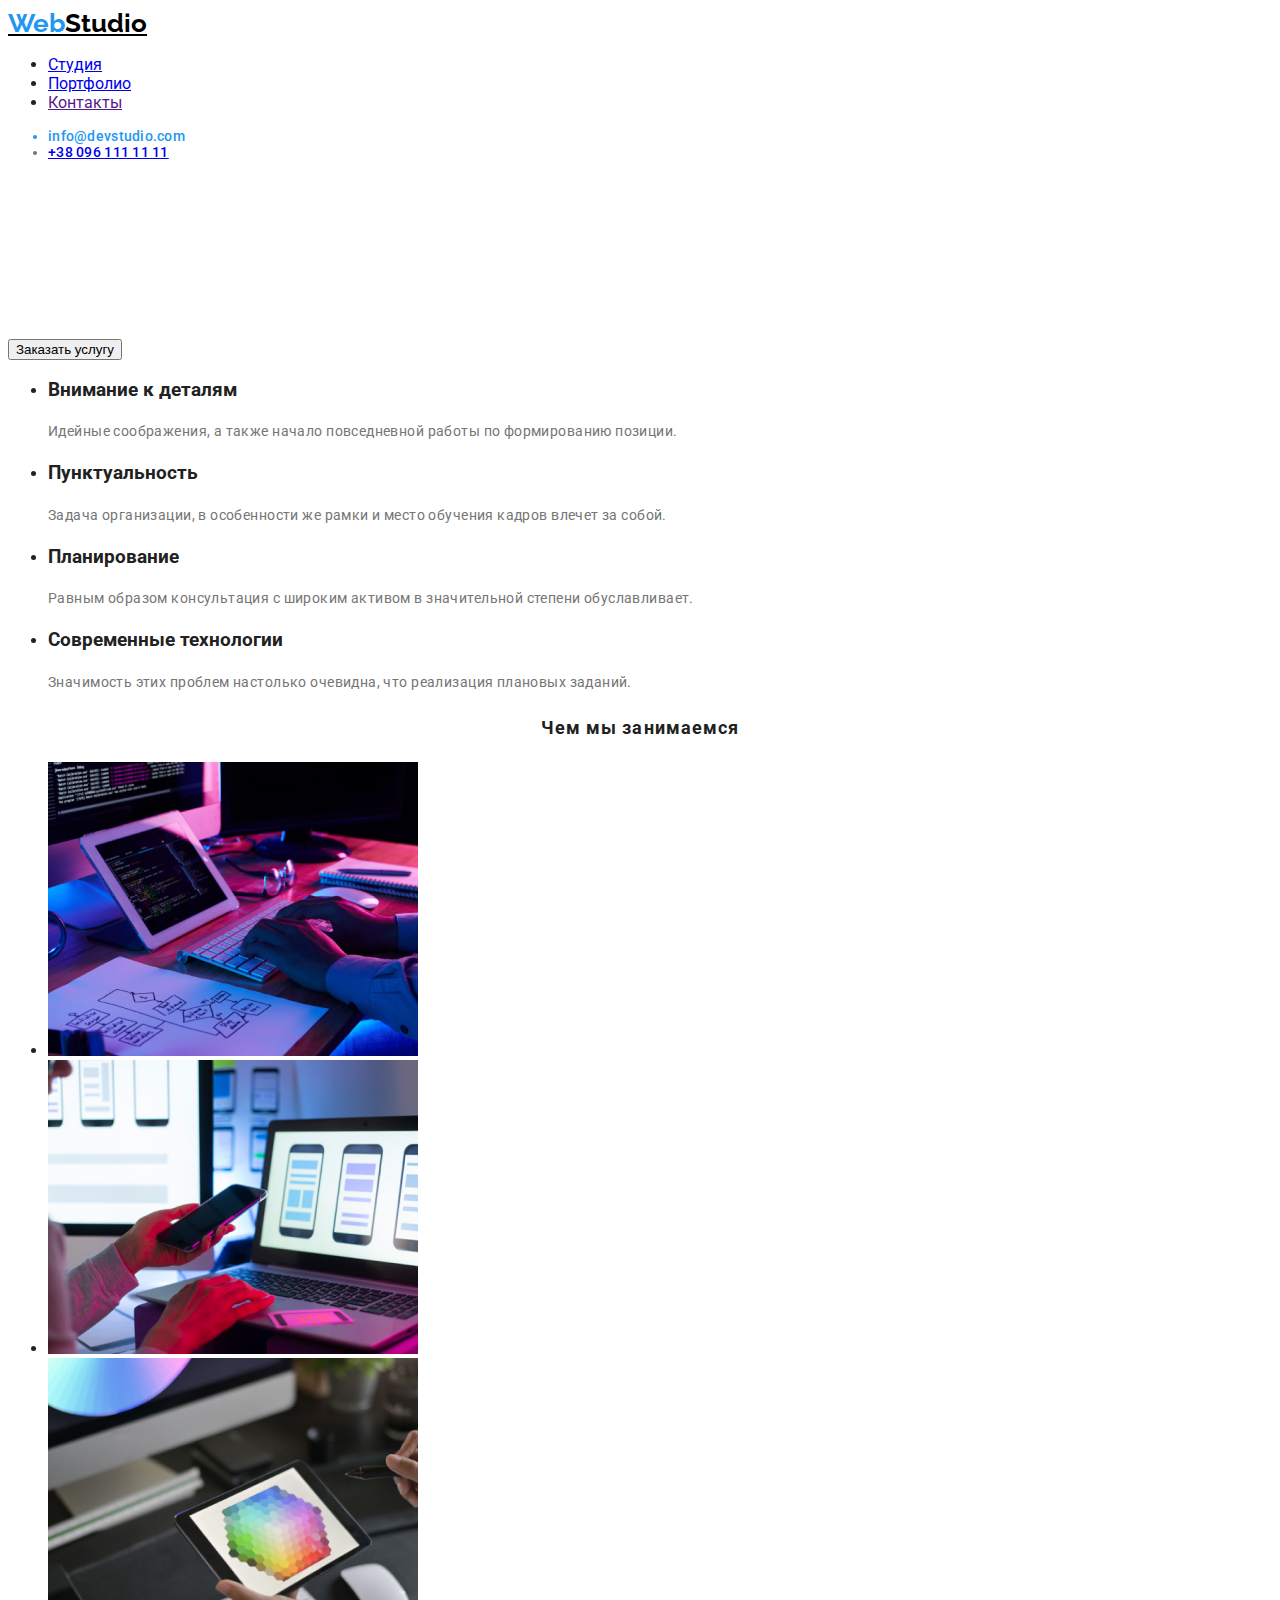
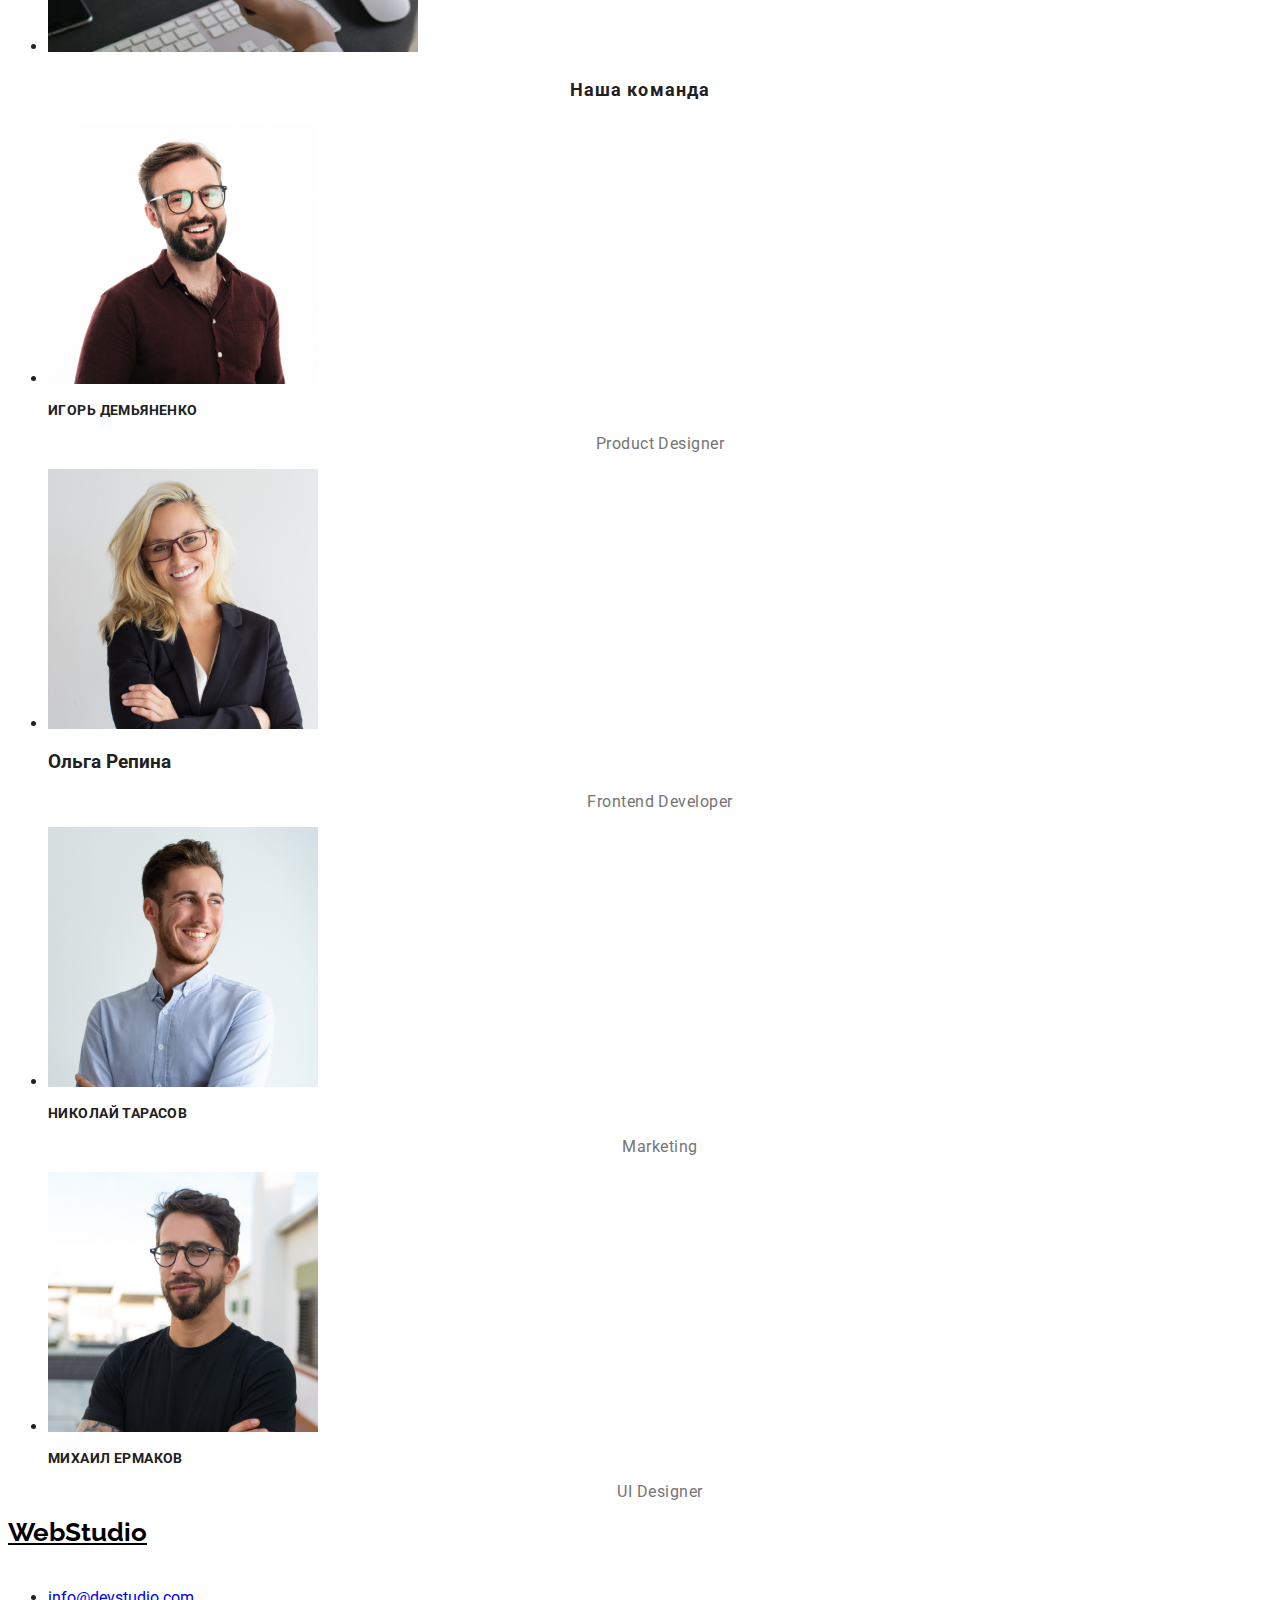
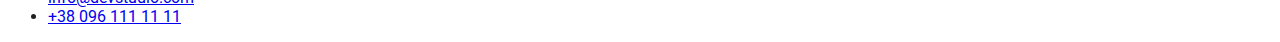
==== index.html @ 59181917 "виправлення" ====
<!DOCTYPE html>
<html lang="en">

<head>
    <meta charset="UTF-8">
    <meta name="viewport" content="width=device-width, initial-scale=1.0">
    <title>Document</title>
    <link
        href="https://fonts.googleapis.com/css2?family=Raleway:ital,wght@1,700&family=Roboto:wght@400;500;700;900&display=swap"
        rel="stylesheet">
        <link rel="stylesheet" href="./style.css">
</head>

<body>
    <header>
        <nav class="site-nav">
            <a href="" class="logo"><span>Web</span>Studio</a>
            <ul>
                <li><a href="./mack.html" class="link-teitle">Студия</a></li>
                <li><a href="./portfolio.html" class="link">Портфолио</a></li>
                <li><a href="" class="link">Контакты</a></li>
            </ul>
        </nav>
        <ul>
            <li class="web"><a href=""></a>info@devstudio.com</li>
            <li class="number"><a href="tel:+38096111111">+38 096 111 11 11</a>
        </ul>

    </header>
    <main>
        <section>
            <h1 class="box">Эффективные решения<br /> для вашего бизнеса</h1>
            <button type="button">Заказать услугу</button>
        </section>

        <section>
            <ul>
                <li>
                    <h3>Внимание к деталям</h3>
                    <p class="text">Идейные соображения, а также начало повседневной работы по формированию позиции.</p>
                </li>
                <li>
                    <h3>Пунктуальность</h3>
                    <p class="text">Задача организации, в особенности же рамки и место обучения кадров влечет за собой.
                    </p>
                </li>
                <li>
                    <h3>Планирование</h3>
                    <p class="text">Равным образом консультация с широким активом в значительной степени обуславливает.
                    </p>
                </li>
            </ul>
            <ul>
                <li>
                    <h3>Современные технологии</h3>
                    <p class="text">Значимость этих проблем настолько очевидна, что реализация плановых заданий.</p>
                </li>
            </ul>
        </section>
        <section>
            <h2 class="flix">Чем мы занимаемся</h2>
            <ul>
                <li><img src="/image/img1.png" alt="Чем мы занимаемся" width="370"></li>
                <li><img src="/image/img2.jpg" alt="Чем мы занимаемся" width="370"></li>
                <li><img src="/image/img3.jpg" alt="Чем мы занимаемся" width="370"></li>

            </ul>
        </section>

        <section>
            <h2 class="flix">Наша команда</h2>
            <ul>
                <li>
                    <img src="/image/img5.jpg" alt="Product Designer" width="270">
                    <h3 class="bubluk">Игорь Демьяненко</h3>
                    <p class="comment">Product Designer</p>
                </li>


                <li>
                    <img src="/image/img6.jpg" alt="Frontend Developer" width="270">
                    <h3>Ольга Репина</h3>
                    <p class="comment">Frontend Developer</p>
                </li>

                <li>
                    <img src="/image/img7.jpg" alt="Marketing" width="270">
                    <h3 class="bubluk">Николай Тарасов</h3>
                    <p class="comment">Marketing</p>
                </li>

                <li>
                    <img src="/image/img8.jpg" alt="Marketing" width="270">

                    <h3 class="bubluk">Михаил Ермаков</h3>
                    <p class="comment">UI Designer</p>
                </li>
            </ul>
        </section>

    </main>



    <footer>
        <a href="" class="logo">WebStudio</a>
        <address>г. Киев, пр-т Леси Украинки, 26</address>

        <ul class="content">

            <li>
                <a href="mailto:info@devstudio.com">info@devstudio.com</a>
            </li>
            <li>
                <a href="tel:+38096111111">+38 096 111 11 11</a>
            </li>



        </ul>

    </footer>
</body>

</html>
---- style.css ----
body {
  list-style: none;
  font-family: Roboto, sans-serif;
  color: #212121;
  font-style: normal;
  font-weight: normal;
}
.logo {
  color: black;
  font-family: Raleway, sans-serif;
  font-weight: bold;
  font-size: 26px;
  line-height: 31px;
}
.button {
  color: aliceblue;
  background: #2196f3;
  font-weight: 900;
  font-size: 44px;
  line-height: 60px;
  text-align: center;
  letter-spacing: 0.06em;
  text-transform: uppercase;
}
.link-teitle {
  color: 2196f3;
}
.site {
  font-weight: 500;
  font-size: 14px;
  line-height: 16px;
  letter-spacing: 0.02em;
}
.bubluk {
  font-weight: bold;
  font-size: 14px;
  line-height: 16px;
  letter-spacing: 0.03em;
  text-transform: uppercase;

  color: #212121;
}
.text {
  font-size: 14px;
  line-height: 24px;
  letter-spacing: 0.03em;
  color: #757575;
}
.web {
  font-weight: 500;
  font-size: 14px;
  line-height: 16px;
  letter-spacing: 0.02em;

  color: #2196f3;
}
.number {
  font-weight: 500;
  font-size: 14px;
  line-height: 16px;
  letter-spacing: 0.02em;

  color: #757575;
}

.comment {
  font-size: 16px;
  line-height: 19px;
  text-align: center;
  letter-spacing: 0.03em;
  color: #757575;
}
address {
  font-size: 14px;
  line-height: 24px;
  letter-spacing: 0.03em;
  color: #ffffff;
}
.flix {
  font-size: 36px;
  line-height: 42px;
  text-align: center;
  letter-spacing: 0.03em;

  color: #212121;
}
.box {
  font-weight: 900;
  font-size: 44px;
  line-height: 60px;

  text-align: center;
  letter-spacing: 0.06em;
  text-transform: uppercase;

  color: #ffffff;
}
.flix {
  font-weight: bold;
  font-size: 18px;
  line-height: 36px;

  letter-spacing: 0.06em;

  color: #212121;
}
.information {
  font-weight: normal;
  font-size: 16px;
  line-height: 30px;

  letter-spacing: 0.03em;

  color: #757575;
}
.cotent {
  font-weight: normal;
  font-size: 14px;
  line-height: 24px;

  letter-spacing: 0.03em;

  color: rgba(255, 255, 255, 0.6);
}
span {
  color: #2196f3;
}

.flix-box {
  font-family: Roboto, sans-serif;
  font-style: normal;
  font-weight: bold;
  font-size: 18px;
  line-height: 36px;

  letter-spacing: 0.06em;

  color: #212121;
}
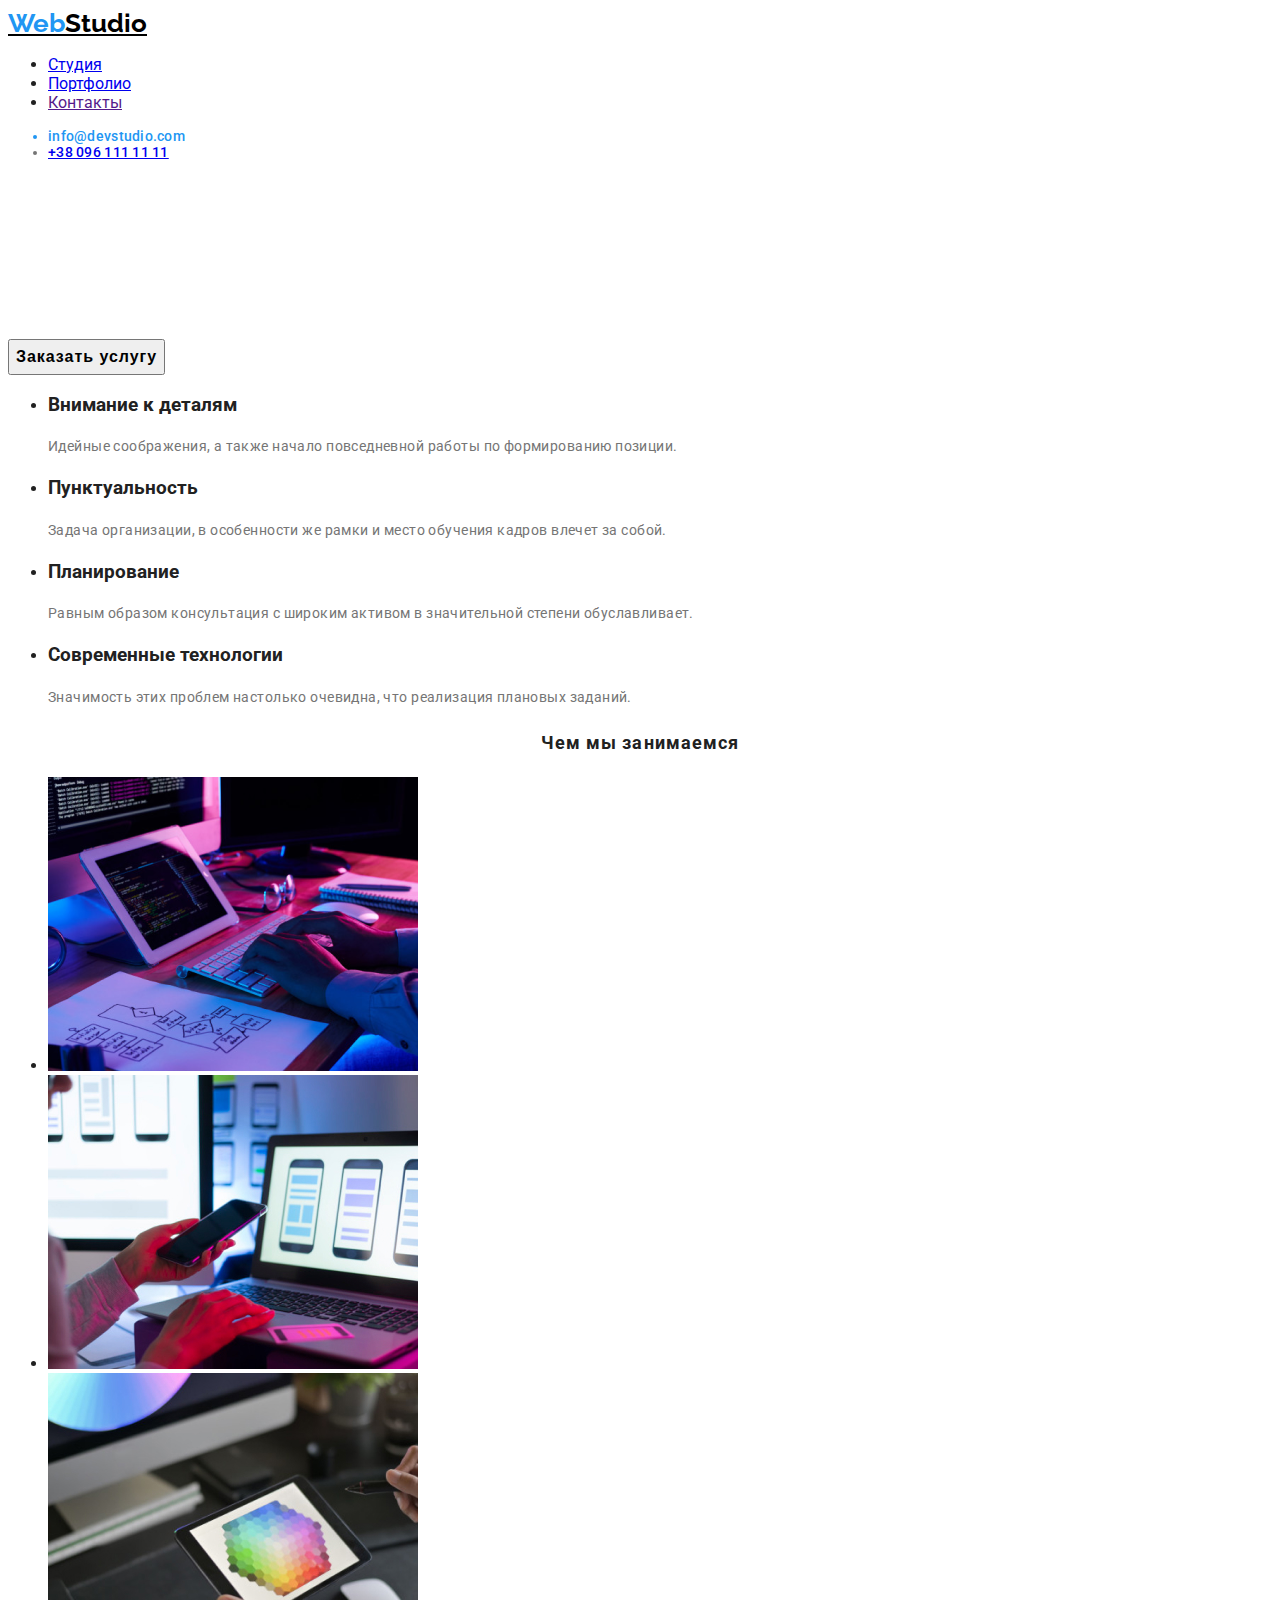
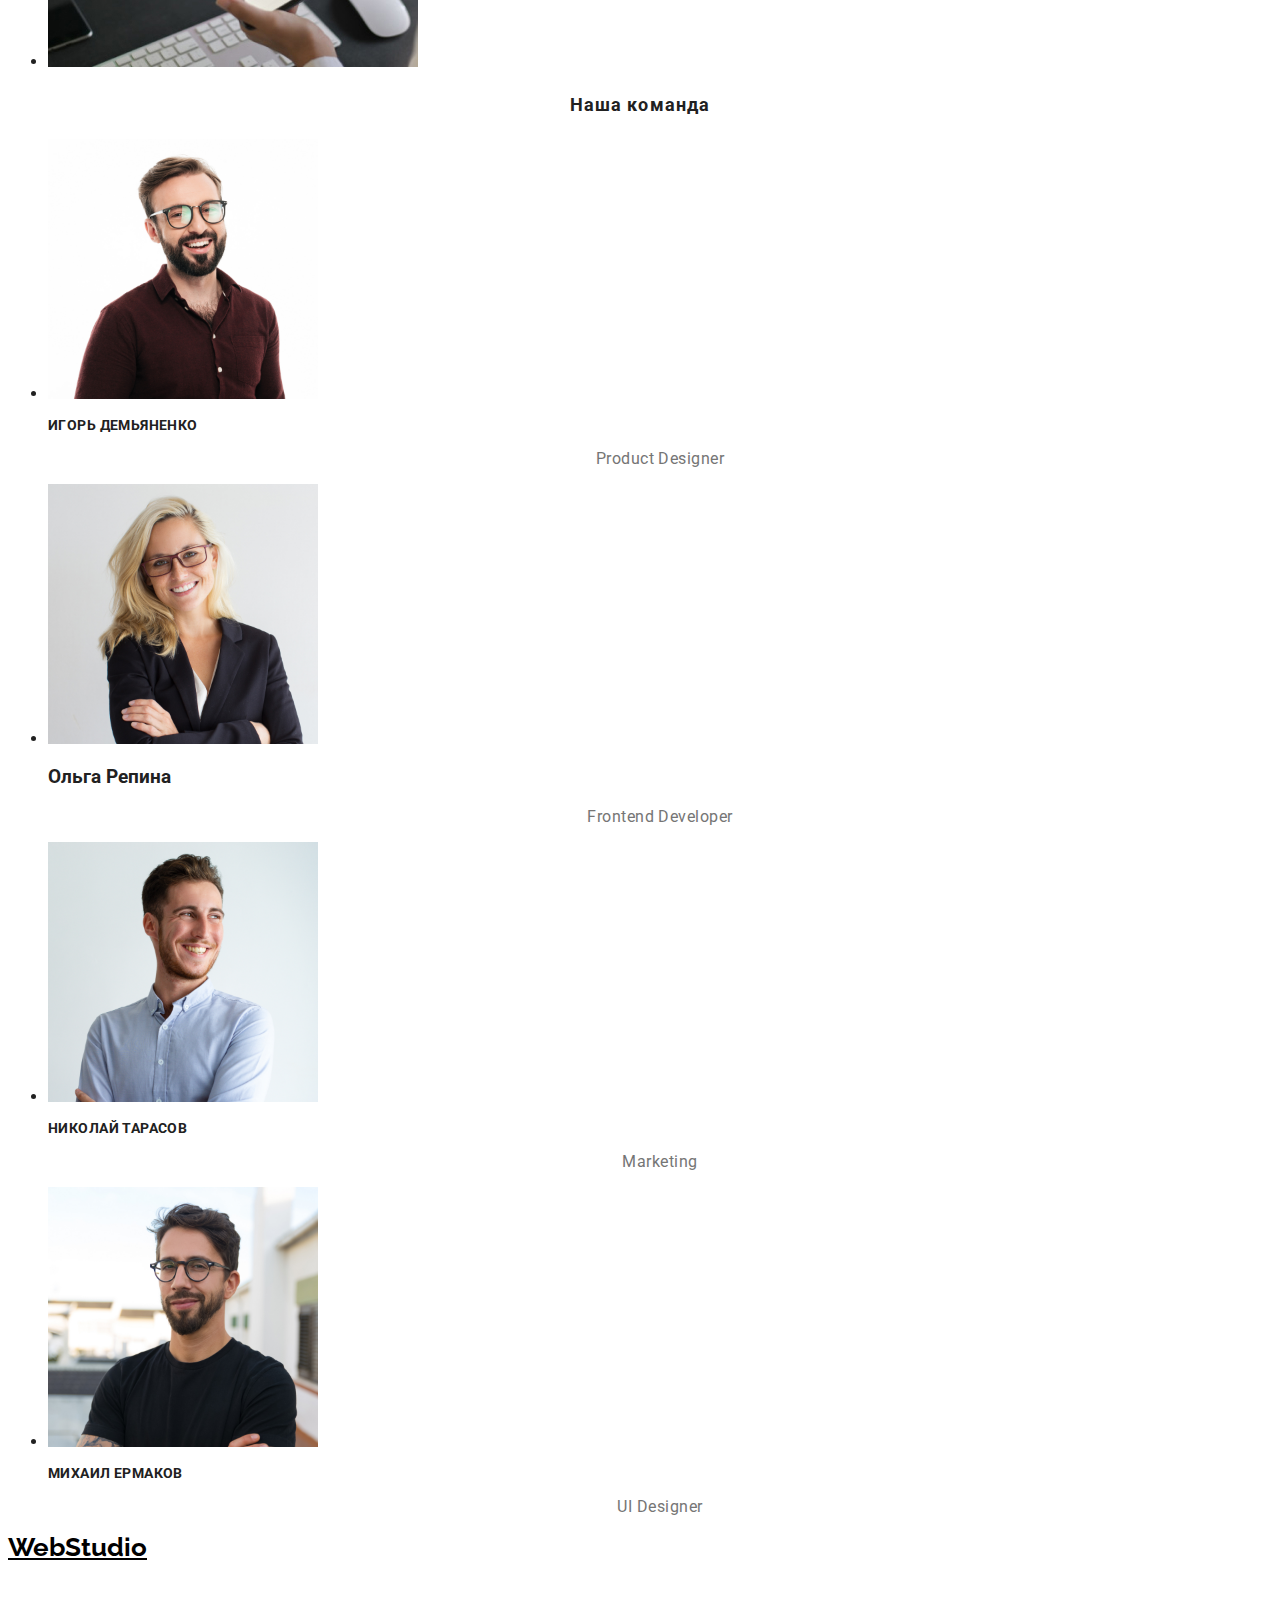
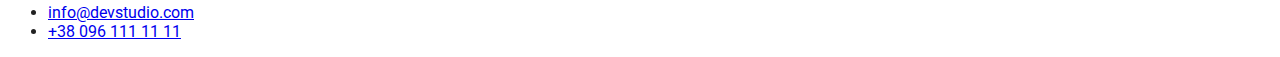
==== commit 8fb3cd1b: "виправлення" ====
--- a/index.html
+++ b/index.html
@@ -23,14 +23,14 @@
         </nav>
         <ul>
             <li class="web"><a href=""></a>info@devstudio.com</li>
-            <li class="number"><a href="tel:+38096111111">+38 096 111 11 11</a>
+            <li class="number"><a href="tel:+38096111111">+38 096 111 11 11</a></li>
         </ul>
 
     </header>
     <main>
         <section>
             <h1 class="box">Эффективные решения<br /> для вашего бизнеса</h1>
-            <button type="button">Заказать услугу</button>
+            <button type="button" class="button-main">Заказать услугу</button>
         </section>
 
         <section>
--- a/style.css
+++ b/style.css
@@ -13,14 +13,16 @@
   line-height: 31px;
 }
 .button {
-  color: aliceblue;
-  background: #2196f3;
-  font-weight: 900;
-  font-size: 44px;
-  line-height: 60px;
+  font-family: Roboto;
+  font-style: normal;
+  font-weight: 500;
+  font-size: 16px;
+  line-height: 26px;
+
   text-align: center;
-  letter-spacing: 0.06em;
-  text-transform: uppercase;
+  letter-spacing: 0.03em;
+
+  color: #212121;
 }
 .link-teitle {
   color: 2196f3;
@@ -137,3 +139,13 @@
 
   color: #212121;
 }
+.button-main {
+  font-weight: bold;
+  font-size: 16px;
+  line-height: 30px;
+
+  display: flex;
+  align-items: center;
+  text-align: center;
+  letter-spacing: 0.06em;
+}
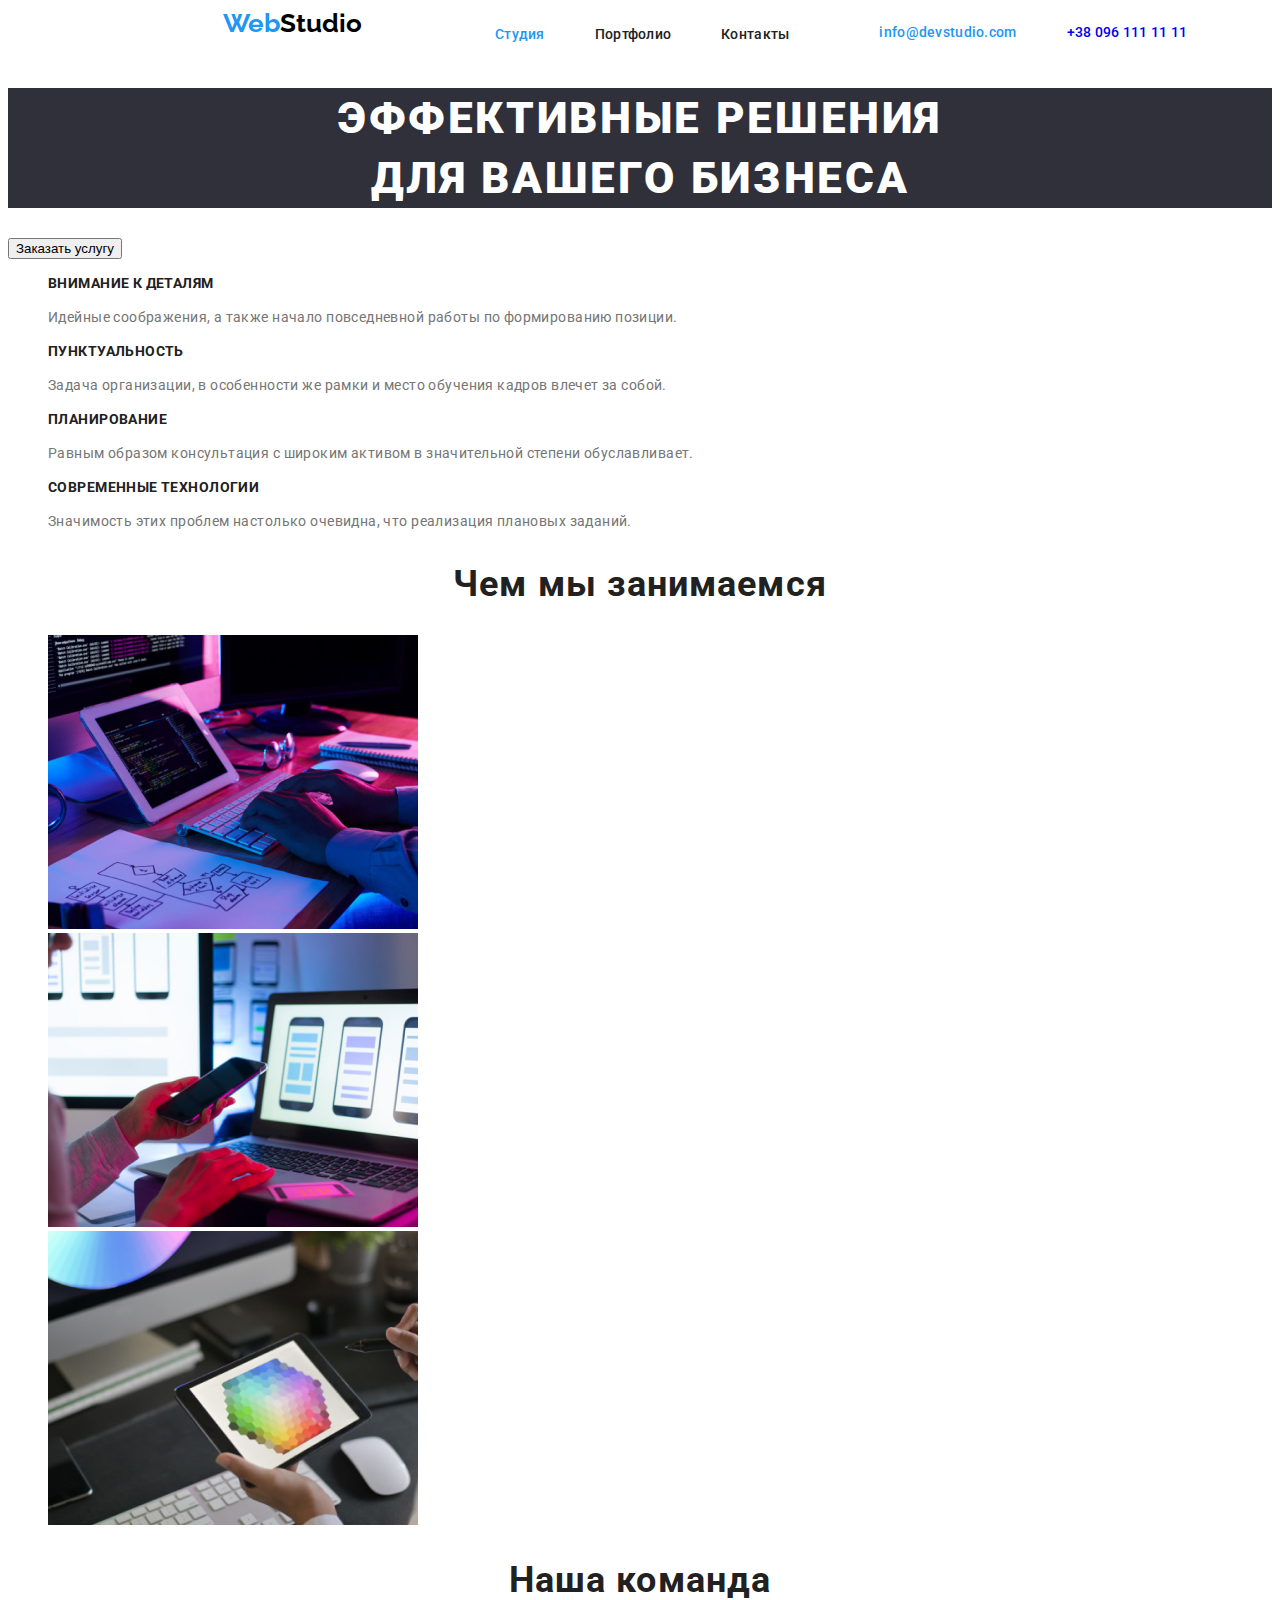
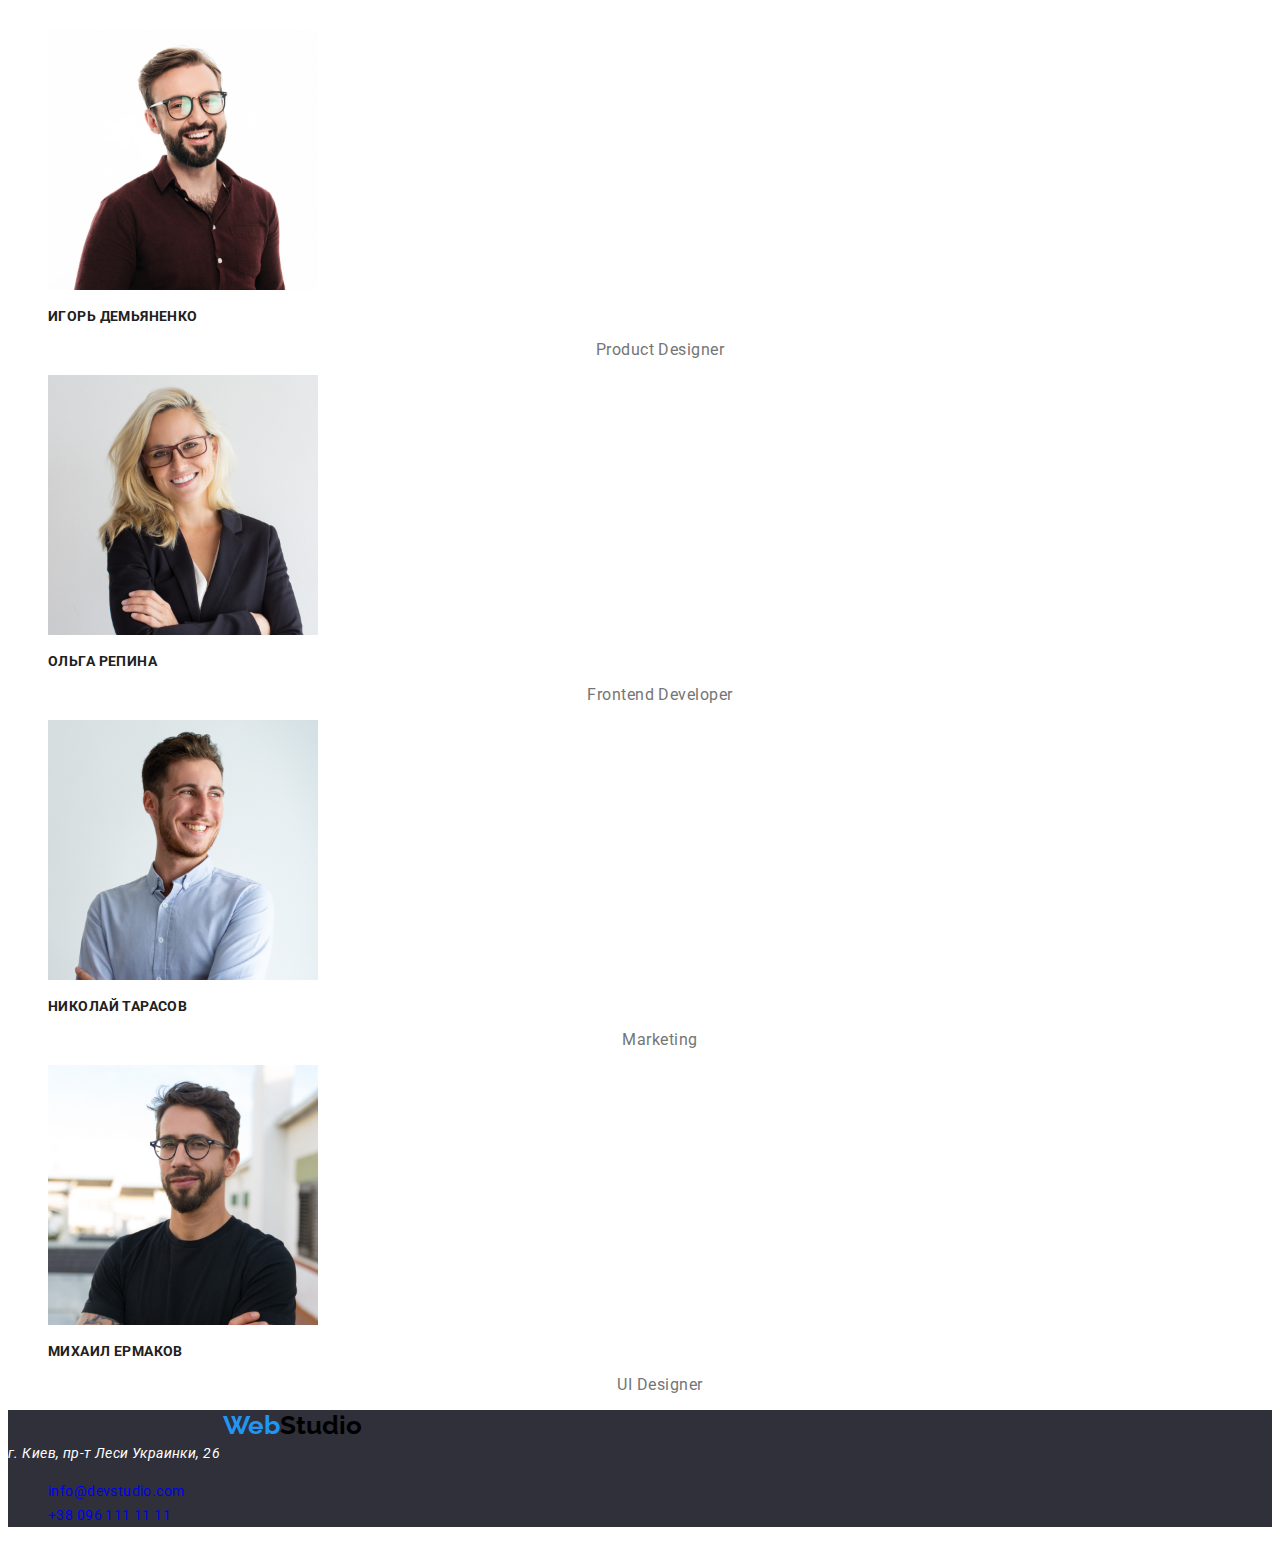
==== commit c687874c: "виправлення" ====
--- a/index.html
+++ b/index.html
@@ -5,36 +5,37 @@
     <meta charset="UTF-8">
     <meta name="viewport" content="width=device-width, initial-scale=1.0">
     <title>Document</title>
+    <link rel="stylesheet" href="./style.css">
     <link
         href="https://fonts.googleapis.com/css2?family=Raleway:ital,wght@1,700&family=Roboto:wght@400;500;700;900&display=swap"
         rel="stylesheet">
-        <link rel="stylesheet" href="./style.css">
 </head>
 
 <body>
     <header>
         <nav class="site-nav">
             <a href="" class="logo"><span>Web</span>Studio</a>
-            <ul>
+            <ul class="hero">
                 <li><a href="./mack.html" class="link-teitle">Студия</a></li>
-                <li><a href="./portfolio.html" class="link">Портфолио</a></li>
-                <li><a href="" class="link">Контакты</a></li>
+                <li><a href="./portfolio.html" class="link-text">Портфолио</a></li>
+                <li><a href="" class="link-text">Контакты</a></li>
+            </ul>
+
+            <ul class="hero">
+                <li class="web"><a href=""></a>info@devstudio.com</li>
+                <li class="number"><a href="tel:+38096111111">+38 096 111 11 11</a>
             </ul>
         </nav>
-        <ul>
-            <li class="web"><a href=""></a>info@devstudio.com</li>
-            <li class="number"><a href="tel:+38096111111">+38 096 111 11 11</a></li>
-        </ul>
 
     </header>
     <main>
         <section>
             <h1 class="box">Эффективные решения<br /> для вашего бизнеса</h1>
-            <button type="button" class="button-main">Заказать услугу</button>
+            <button type="button">Заказать услугу</button>
         </section>
 
         <section>
-            <ul>
+            <ul class="dragon">
                 <li>
                     <h3>Внимание к деталям</h3>
                     <p class="text">Идейные соображения, а также начало повседневной работы по формированию позиции.</p>
@@ -49,8 +50,6 @@
                     <p class="text">Равным образом консультация с широким активом в значительной степени обуславливает.
                     </p>
                 </li>
-            </ul>
-            <ul>
                 <li>
                     <h3>Современные технологии</h3>
                     <p class="text">Значимость этих проблем настолько очевидна, что реализация плановых заданий.</p>
@@ -59,7 +58,7 @@
         </section>
         <section>
             <h2 class="flix">Чем мы занимаемся</h2>
-            <ul>
+            <ul class="dragon">
                 <li><img src="/image/img1.png" alt="Чем мы занимаемся" width="370"></li>
                 <li><img src="/image/img2.jpg" alt="Чем мы занимаемся" width="370"></li>
                 <li><img src="/image/img3.jpg" alt="Чем мы занимаемся" width="370"></li>
@@ -69,7 +68,7 @@
 
         <section>
             <h2 class="flix">Наша команда</h2>
-            <ul>
+            <ul class="dragon">
                 <li>
                     <img src="/image/img5.jpg" alt="Product Designer" width="270">
                     <h3 class="bubluk">Игорь Демьяненко</h3>
@@ -103,15 +102,15 @@
 
 
     <footer>
-        <a href="" class="logo">WebStudio</a>
+        <a href="" class="logo"><span>Web</span>Studio</a>
         <address>г. Киев, пр-т Леси Украинки, 26</address>
 
-        <ul class="content">
+        <ul class="cotent">
 
-            <li>
+            <li class="zoro">
                 <a href="mailto:info@devstudio.com">info@devstudio.com</a>
             </li>
-            <li>
+            <li class="zoro">
                 <a href="tel:+38096111111">+38 096 111 11 11</a>
             </li>
 
--- a/style.css
+++ b/style.css
@@ -1,9 +1,16 @@
 body {
+  text-decoration: none;
   list-style: none;
   font-family: Roboto, sans-serif;
   color: #212121;
   font-style: normal;
   font-weight: normal;
+}
+a {
+  text-decoration: none;
+}
+.dragon {
+  list-style: none;
 }
 .logo {
   color: black;
@@ -11,21 +18,27 @@
   font-weight: bold;
   font-size: 26px;
   line-height: 31px;
+  margin-left: 215px;
+  margin-right: 93px;
 }
 .button {
-  font-family: Roboto;
-  font-style: normal;
-  font-weight: 500;
-  font-size: 16px;
-  line-height: 26px;
-
+  color: aliceblue;
+  background: #2196f3;
+  font-weight: 900;
+  font-size: 44px;
+  line-height: 60px;
   text-align: center;
-  letter-spacing: 0.03em;
-
-  color: #212121;
+  letter-spacing: 0.06em;
+  text-transform: uppercase;
 }
 .link-teitle {
-  color: 2196f3;
+  font-weight: 500;
+  font-size: 14px;
+  line-height: 16px;
+  letter-spacing: 0.02em;
+
+  color: #2196f3;
+  margin-right: 50px;
 }
 .site {
   font-weight: 500;
@@ -55,6 +68,7 @@
   letter-spacing: 0.02em;
 
   color: #2196f3;
+  margin-right: 50px;
 }
 .number {
   font-weight: 500;
@@ -90,21 +104,13 @@
   font-weight: 900;
   font-size: 44px;
   line-height: 60px;
+  background-color: #2f303a;
 
   text-align: center;
   letter-spacing: 0.06em;
   text-transform: uppercase;
 
   color: #ffffff;
-}
-.flix {
-  font-weight: bold;
-  font-size: 18px;
-  line-height: 36px;
-
-  letter-spacing: 0.06em;
-
-  color: #212121;
 }
 .information {
   font-weight: normal;
@@ -124,6 +130,7 @@
 
   color: rgba(255, 255, 255, 0.6);
 }
+
 span {
   color: #2196f3;
 }
@@ -139,13 +146,42 @@
 
   color: #212121;
 }
-.button-main {
+.site-nav {
+  display: flex;
+  list-style: none;
+}
+.hero {
+  list-style: none;
+  display: flex;
+}
+.link-text {
+  font-weight: 500;
+  font-size: 14px;
+  line-height: 16px;
+  letter-spacing: 0.02em;
+
+  color: #212121;
+  margin-right: 50px;
+}
+h3 {
   font-weight: bold;
-  font-size: 16px;
-  line-height: 30px;
+  font-size: 14px;
+  line-height: 16px;
+  letter-spacing: 0.03em;
+  text-transform: uppercase;
 
-  display: flex;
-  align-items: center;
-  text-align: center;
-  letter-spacing: 0.06em;
+  color: #212121;
 }
+footer {
+  background: #2f303a;
+}
+.zoro {
+  list-style: none;
+  font-weight: normal;
+  font-size: 14px;
+  line-height: 24px;
+
+  letter-spacing: 0.03em;
+
+  color: rgba(255, 255, 255, 0.6);
+}
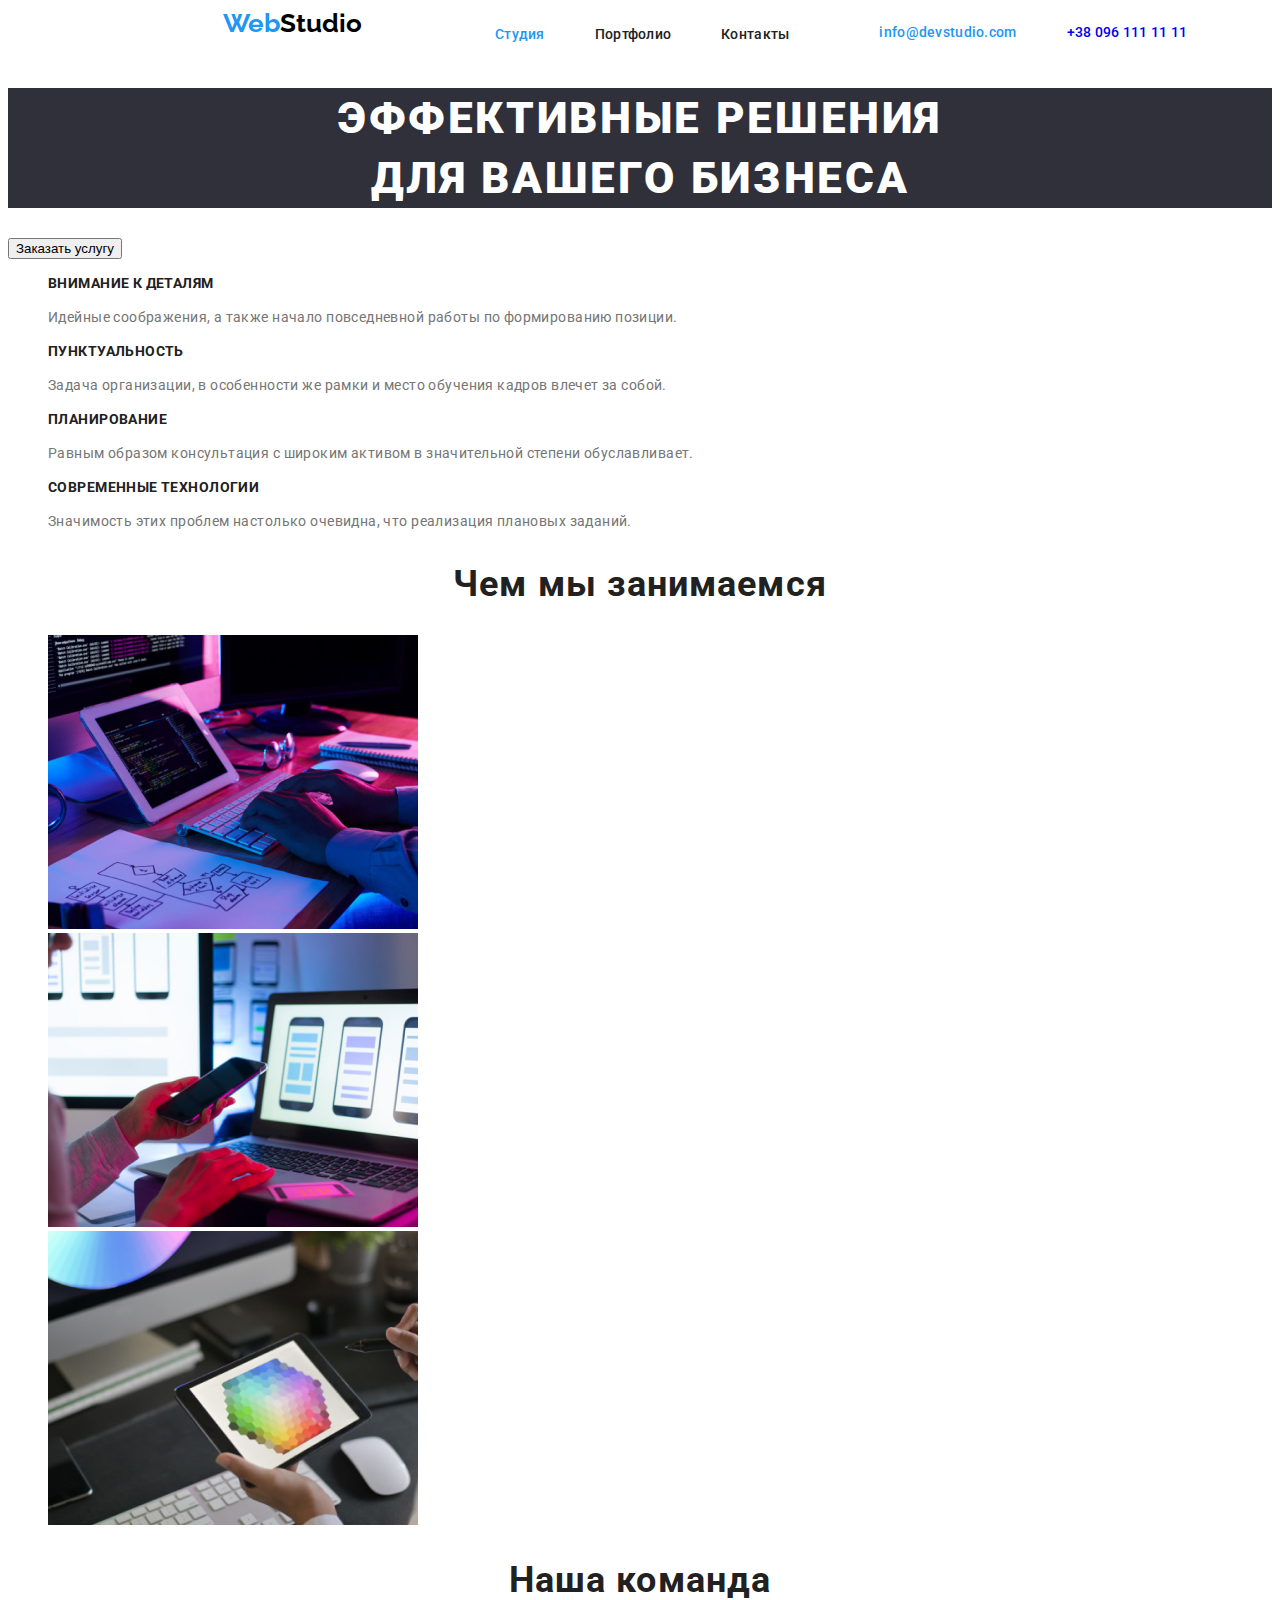
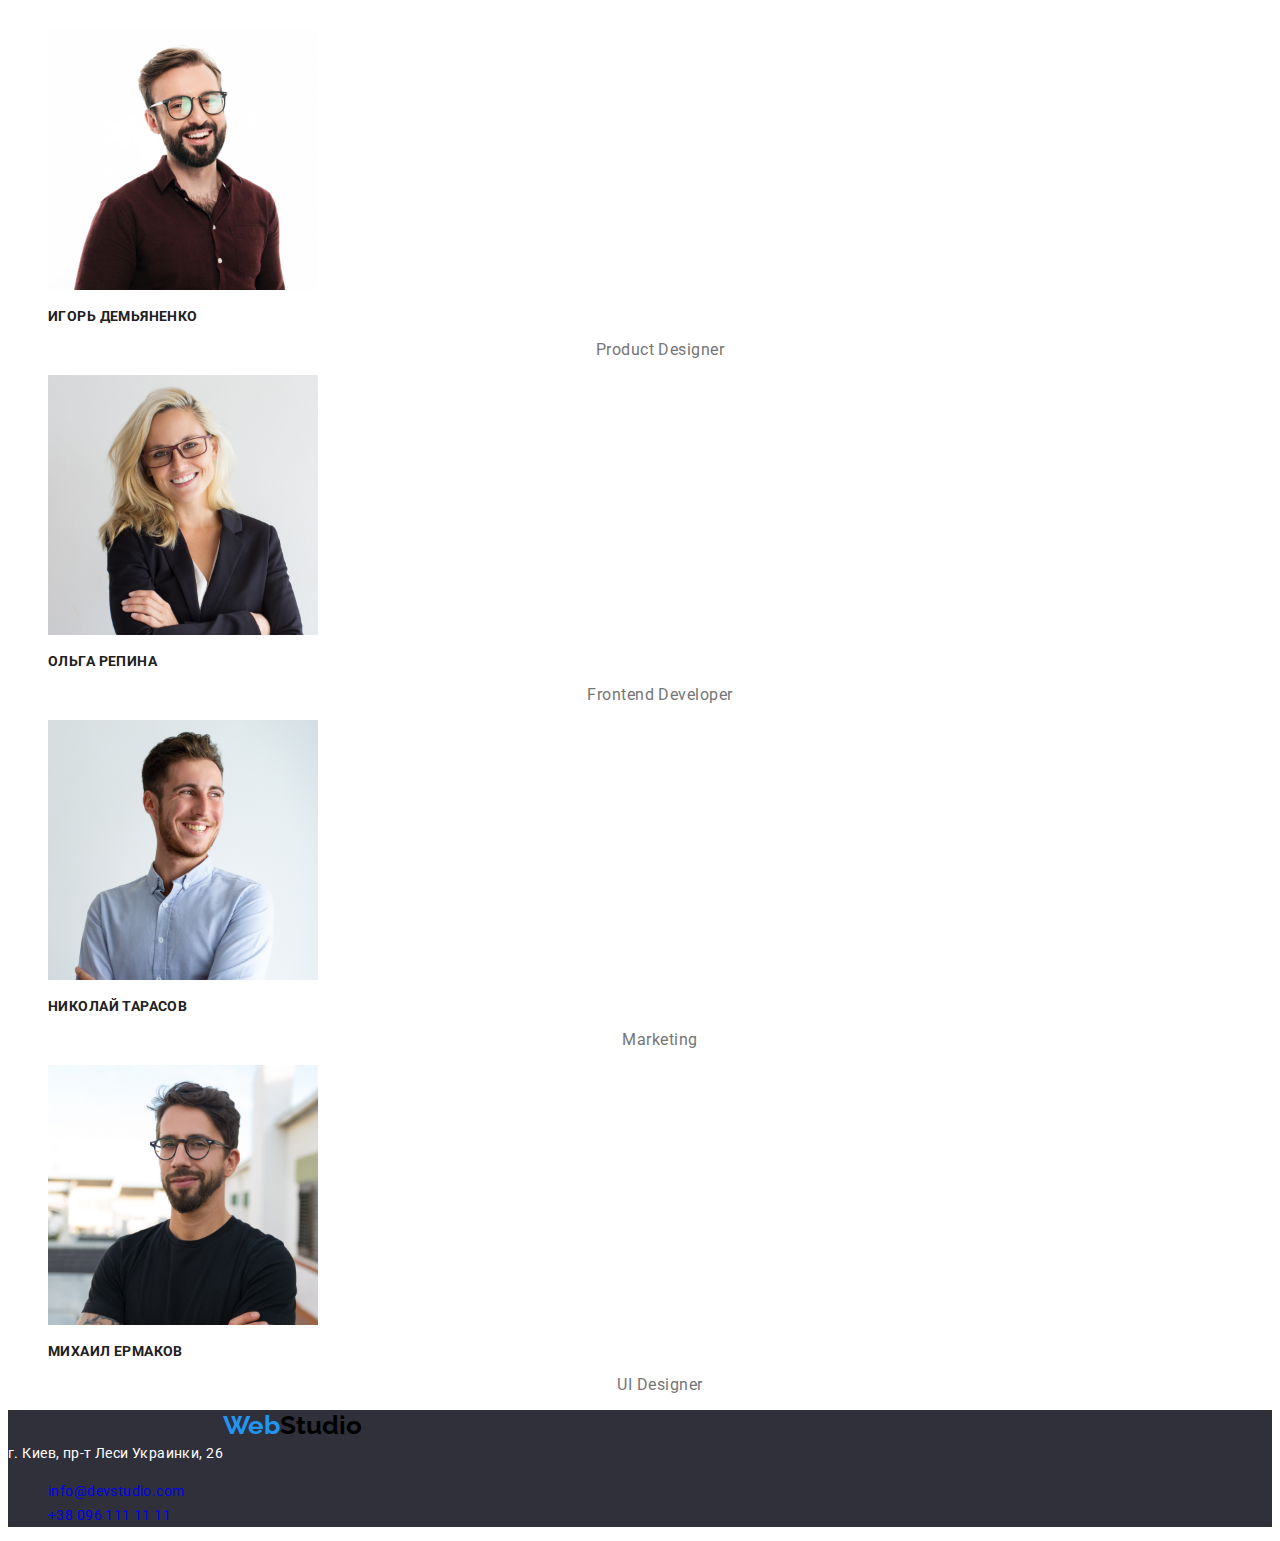
==== commit a17385a8: "виправлення" ====
--- a/index.html
+++ b/index.html
@@ -59,9 +59,9 @@
         <section>
             <h2 class="flix">Чем мы занимаемся</h2>
             <ul class="dragon">
-                <li><img src="/image/img1.png" alt="Чем мы занимаемся" width="370"></li>
-                <li><img src="/image/img2.jpg" alt="Чем мы занимаемся" width="370"></li>
-                <li><img src="/image/img3.jpg" alt="Чем мы занимаемся" width="370"></li>
+                <li><img src="./image/img1.png" alt="Чем мы занимаемся" width="370"></li>
+                <li><img src="./image/img2.jpg" alt="Чем мы занимаемся" width="370"></li>
+                <li><img src="./image/img3.jpg" alt="Чем мы занимаемся" width="370"></li>
 
             </ul>
         </section>
@@ -70,26 +70,26 @@
             <h2 class="flix">Наша команда</h2>
             <ul class="dragon">
                 <li>
-                    <img src="/image/img5.jpg" alt="Product Designer" width="270">
+                    <img src="./image/img5.jpg" alt="Product Designer" width="270">
                     <h3 class="bubluk">Игорь Демьяненко</h3>
                     <p class="comment">Product Designer</p>
                 </li>
 
 
                 <li>
-                    <img src="/image/img6.jpg" alt="Frontend Developer" width="270">
+                    <img src="./image/img6.jpg" alt="Frontend Developer" width="270">
                     <h3>Ольга Репина</h3>
                     <p class="comment">Frontend Developer</p>
                 </li>
 
                 <li>
-                    <img src="/image/img7.jpg" alt="Marketing" width="270">
+                    <img src="./image/img7.jpg" alt="Marketing" width="270">
                     <h3 class="bubluk">Николай Тарасов</h3>
                     <p class="comment">Marketing</p>
                 </li>
 
                 <li>
-                    <img src="/image/img8.jpg" alt="Marketing" width="270">
+                    <img src="./image/img8.jpg" alt="Marketing" width="270">
 
                     <h3 class="bubluk">Михаил Ермаков</h3>
                     <p class="comment">UI Designer</p>
@@ -103,7 +103,7 @@
 
     <footer>
         <a href="" class="logo"><span>Web</span>Studio</a>
-        <address>г. Киев, пр-т Леси Украинки, 26</address>
+        <address class="address">г. Киев, пр-т Леси Украинки, 26</address>
 
         <ul class="cotent">
 
--- a/style.css
+++ b/style.css
@@ -86,12 +86,7 @@
   letter-spacing: 0.03em;
   color: #757575;
 }
-address {
-  font-size: 14px;
-  line-height: 24px;
-  letter-spacing: 0.03em;
-  color: #ffffff;
-}
+
 .flix {
   font-size: 36px;
   line-height: 42px;
@@ -185,3 +180,26 @@
 
   color: rgba(255, 255, 255, 0.6);
 }
+.address {
+  font-family: Roboto;
+  font-style: normal;
+  font-weight: normal;
+  font-size: 14px;
+  line-height: 24px;
+
+  letter-spacing: 0.03em;
+
+  color: #ffffff;
+}
+.luffy {
+  font-family: Roboto;
+  font-style: normal;
+  font-weight: 500;
+  font-size: 16px;
+  line-height: 26px;
+
+  text-align: center;
+  letter-spacing: 0.03em;
+
+  color: #212121;
+}
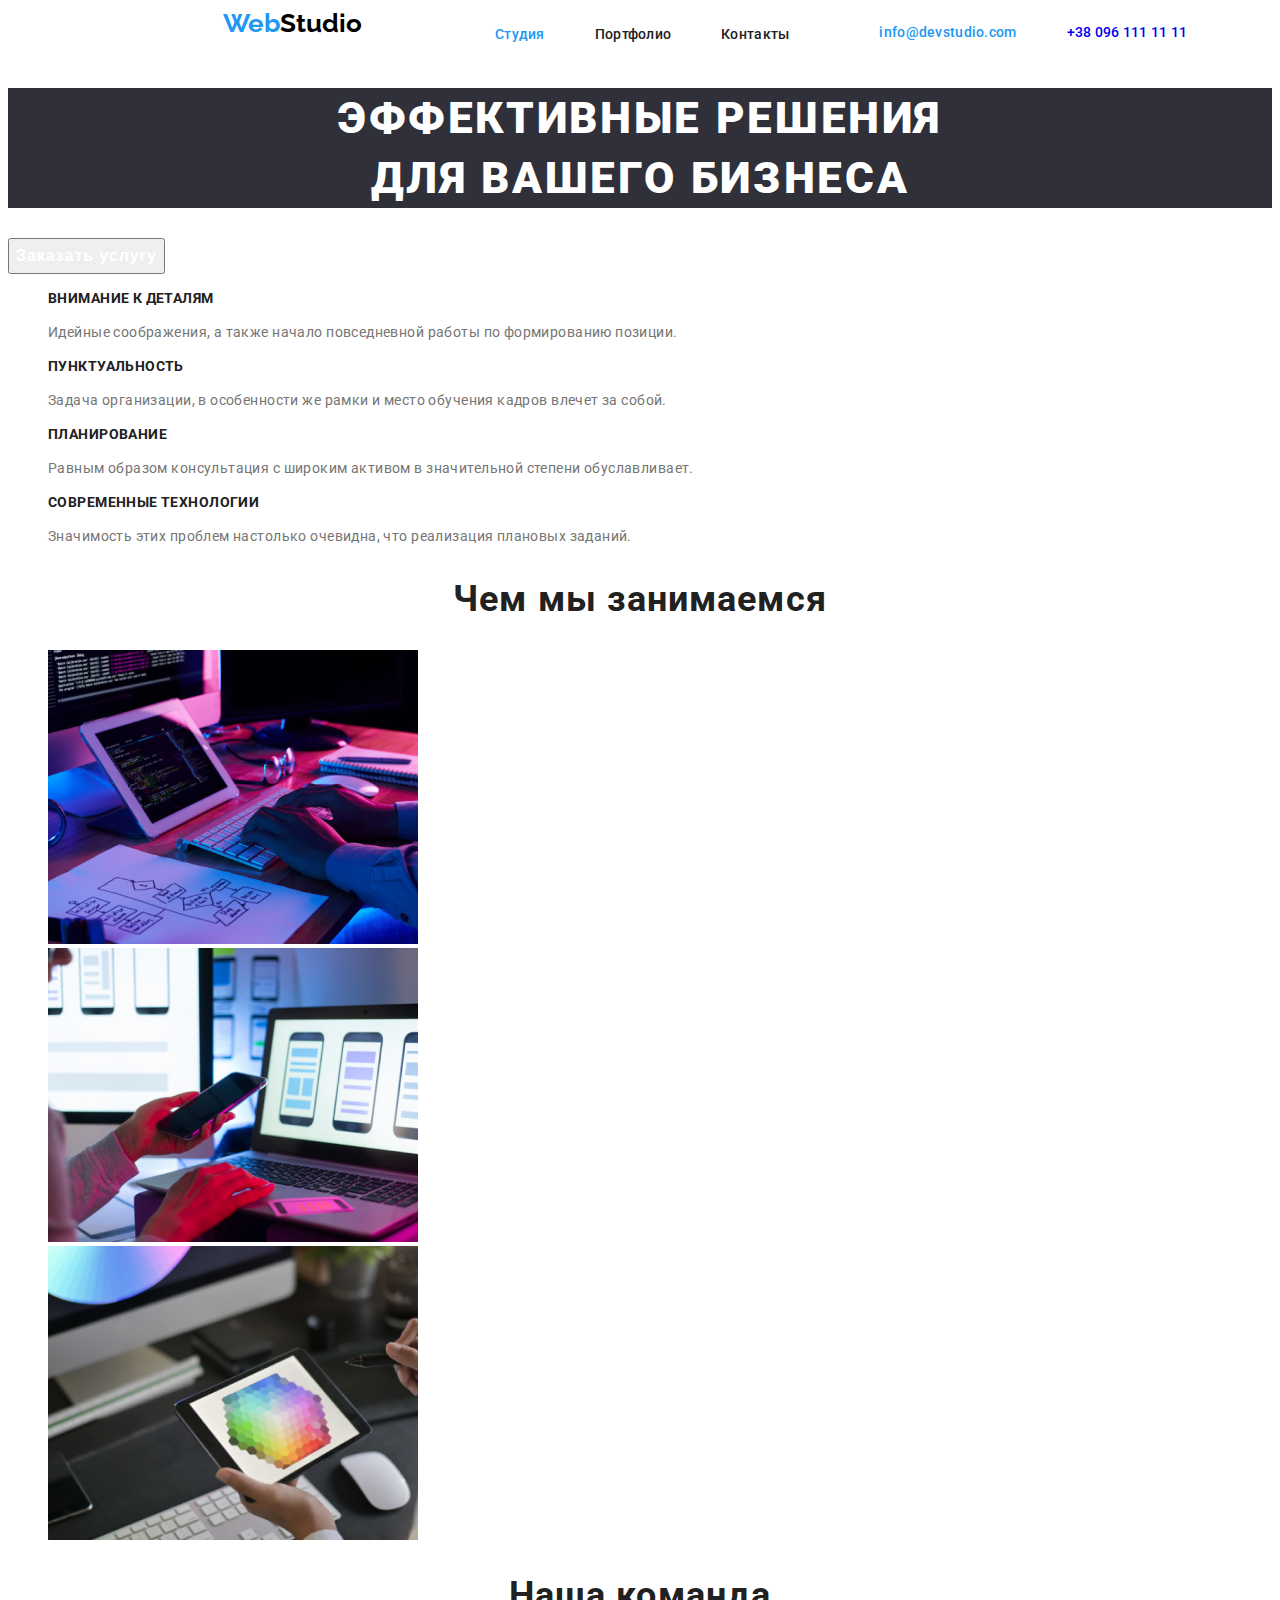
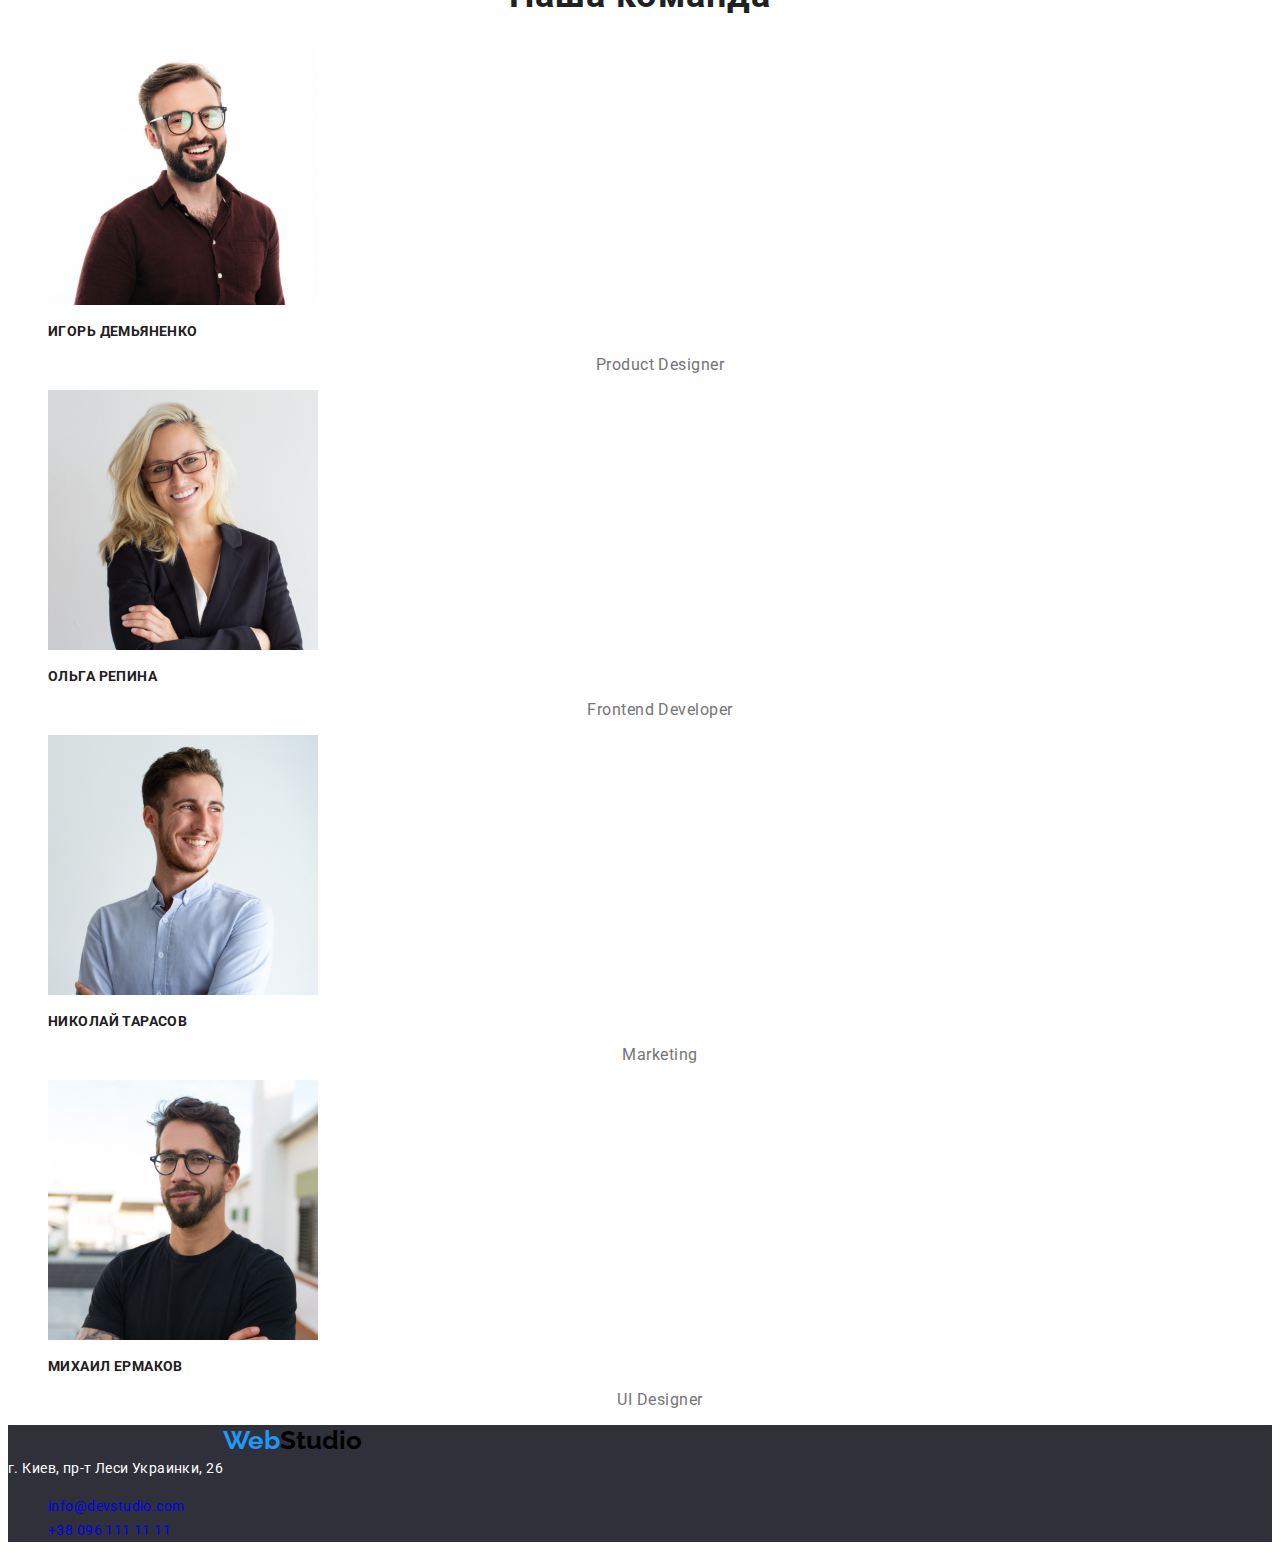
==== commit 211624db: "виправлення" ====
--- a/index.html
+++ b/index.html
@@ -16,7 +16,7 @@
         <nav class="site-nav">
             <a href="" class="logo"><span>Web</span>Studio</a>
             <ul class="hero">
-                <li><a href="./mack.html" class="link-teitle">Студия</a></li>
+                <li><a href="./index.html" class="link-teitle">Студия</a></li>
                 <li><a href="./portfolio.html" class="link-text">Портфолио</a></li>
                 <li><a href="" class="link-text">Контакты</a></li>
             </ul>
@@ -31,7 +31,7 @@
     <main>
         <section>
             <h1 class="box">Эффективные решения<br /> для вашего бизнеса</h1>
-            <button type="button">Заказать услугу</button>
+            <button class="tipe" type="button">Заказать услугу</button>
         </section>
 
         <section>
--- a/style.css
+++ b/style.css
@@ -203,3 +203,15 @@
 
   color: #212121;
 }
+.tipe {
+  font-weight: bold;
+  font-size: 16px;
+  line-height: 30px;
+
+  display: flex;
+  align-items: center;
+  text-align: center;
+  letter-spacing: 0.06em;
+
+  color: #ffffff;
+}
